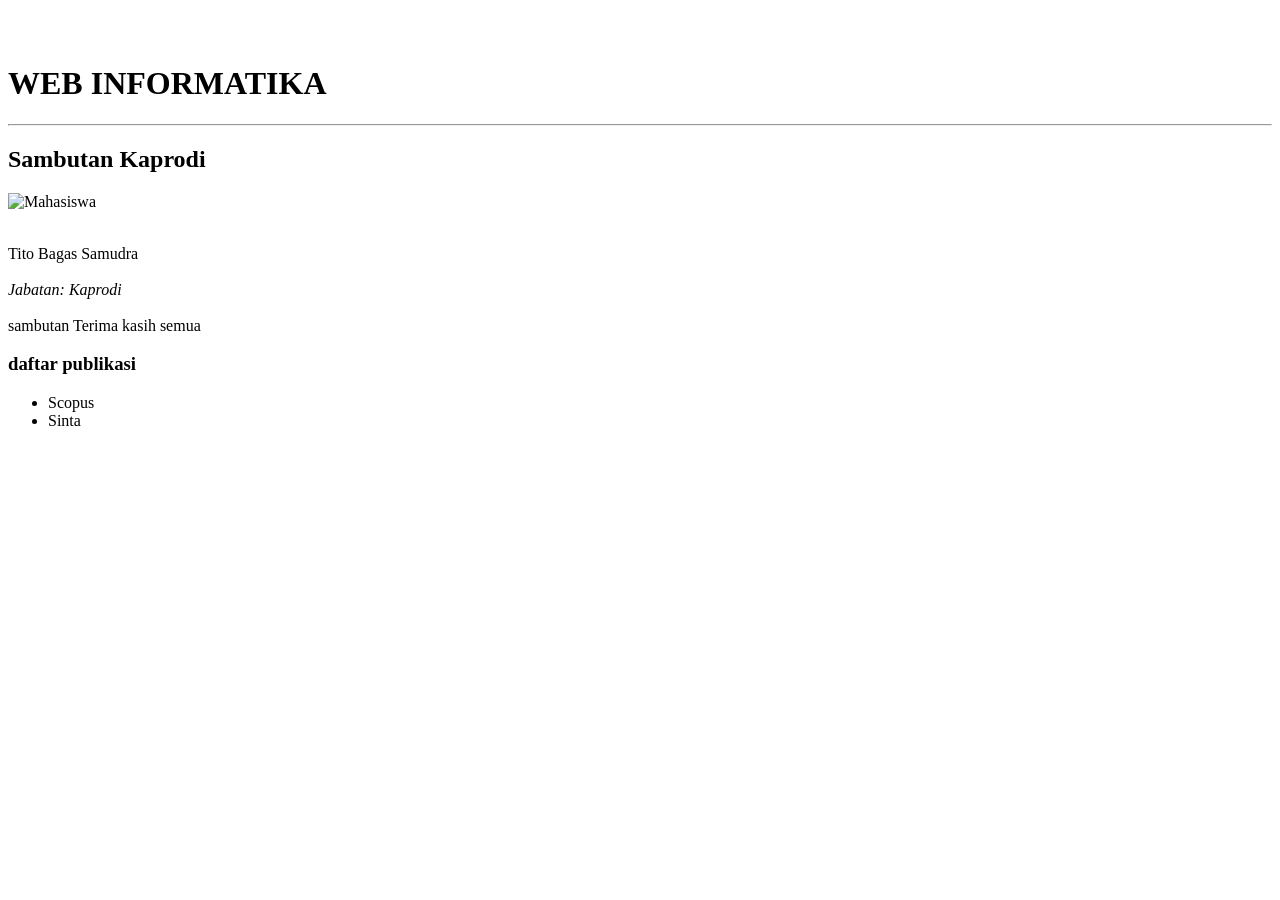
==== index.html @ e08ae62a "add homepage" ====
<!doctype html>
<br lang="en">
  <head>
    <meta charset="UTF-8" />
    <meta name="viewport" content="width=device-width, initial-scale=1.0" />
    <title>INFORMATIKA KELAS A</title>
  </head>
  <br>
    <h1>WEB INFORMATIKA</h1>
    <hr />
    <h2>Sambutan Kaprodi</h2>
    <img src="assets/images/Foto_saya.png" alt="Mahasiswa" width="100px"/>
    <p>
      <br>Tito Bagas Samudra<br/> 
        <br> <i>Jabatan: Kaprodi</i> <br/> 
        <br>sambutan Terima kasih semua<br/>

    </p>
    <h3>daftar publikasi</h3>
    <ul>
        <li>Scopus</li>
        <li>Sinta</li>
    </ul>
  </body>
</html>
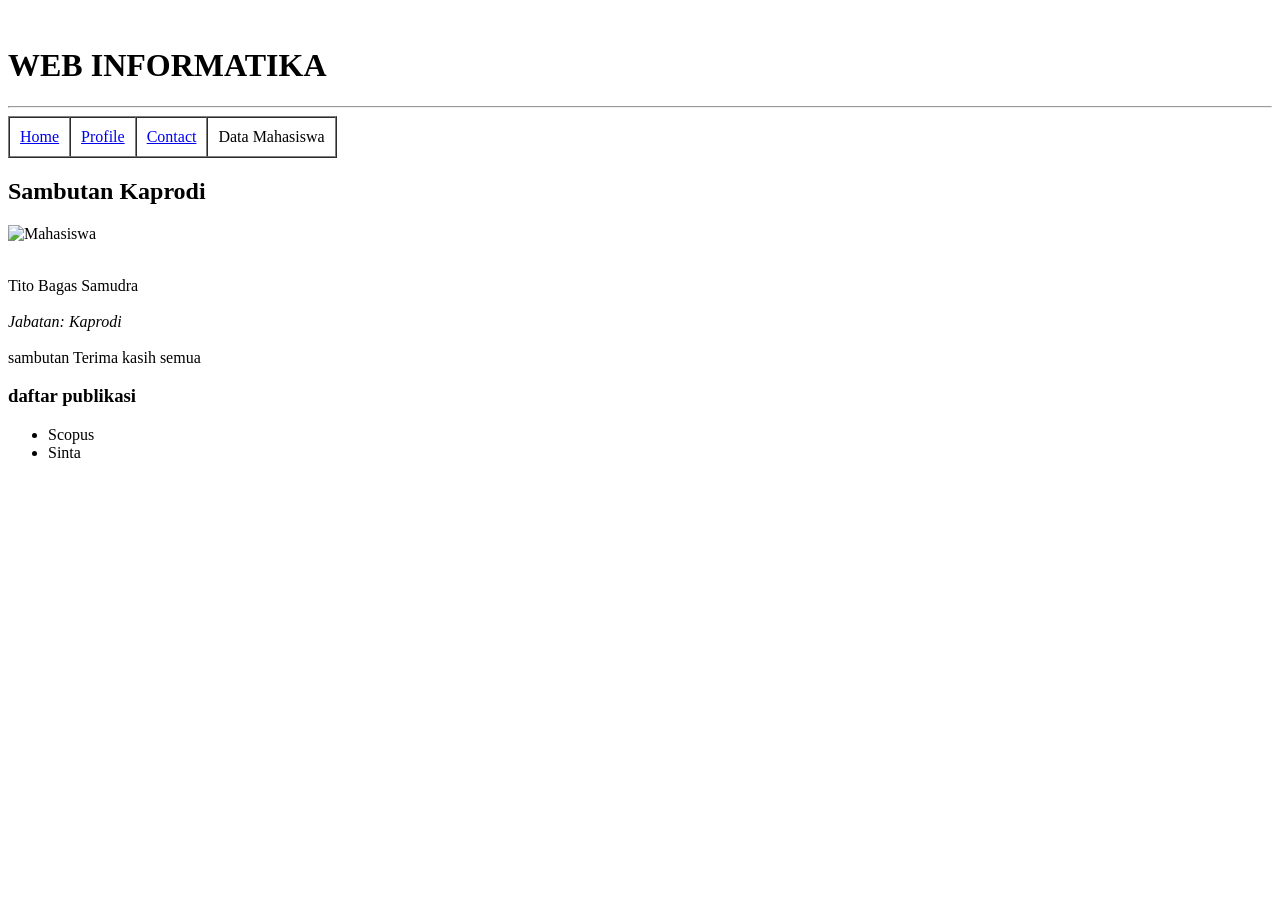
==== commit 355e66b0: "correct the previous" ====
--- a/index.html
+++ b/index.html
@@ -1,25 +1,36 @@
 <!doctype html>
-<br lang="en">
+<html lang="en">
   <head>
     <meta charset="UTF-8" />
     <meta name="viewport" content="width=device-width, initial-scale=1.0" />
     <title>INFORMATIKA KELAS A</title>
   </head>
-  <br>
+  <body>
+    <br />
     <h1>WEB INFORMATIKA</h1>
     <hr />
+    <table border="1px" cellspacing="0" cellpadding="10">
+      <tr>
+        <td><a href="index.html">Home</a></td>
+        <td><a href="profile.html">Profile</a></td>
+        <td><a href="contact.html">Contact</a></td>
+        <td>Data Mahasiswa</td>
+      </tr>
+    </table>
+
     <h2>Sambutan Kaprodi</h2>
-    <img src="assets/images/Foto_saya.png" alt="Mahasiswa" width="100px"/>
+    <img src="assets/images/Foto_saya.png" alt="Mahasiswa" width="100px" />
+
     <p>
-      <br>Tito Bagas Samudra<br/> 
-        <br> <i>Jabatan: Kaprodi</i> <br/> 
-        <br>sambutan Terima kasih semua<br/>
+      <br />Tito Bagas Samudra<br />
+      <br /><i>Jabatan: Kaprodi</i><br />
+      <br />sambutan Terima kasih semua<br />
+    </p>
 
-    </p>
     <h3>daftar publikasi</h3>
     <ul>
-        <li>Scopus</li>
-        <li>Sinta</li>
+      <li>Scopus</li>
+      <li>Sinta</li>
     </ul>
   </body>
 </html>
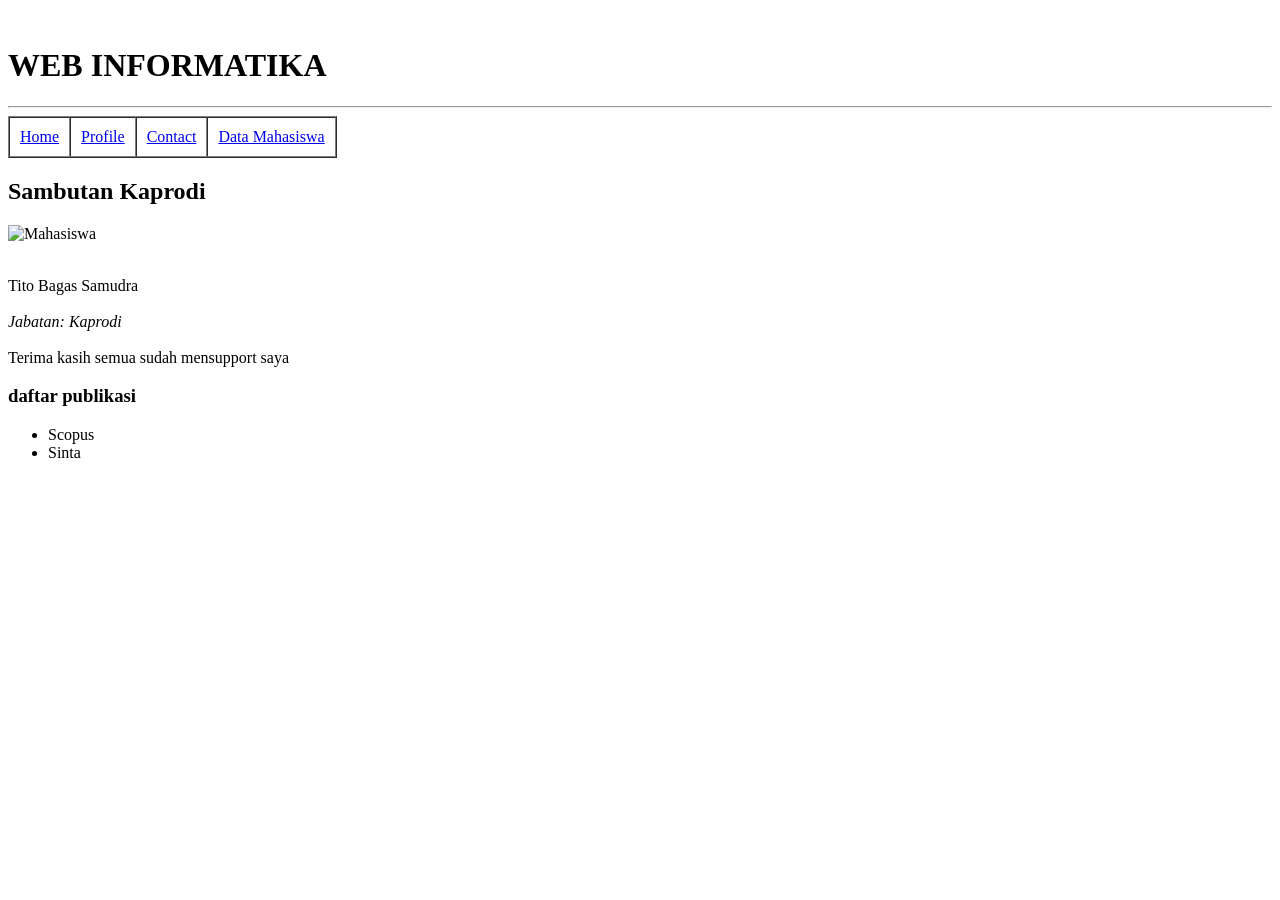
==== commit 3adefa1e: "form input" ====
--- a/index.html
+++ b/index.html
@@ -14,7 +14,7 @@
         <td><a href="index.html">Home</a></td>
         <td><a href="profile.html">Profile</a></td>
         <td><a href="contact.html">Contact</a></td>
-        <td>Data Mahasiswa</td>
+        <td><a href="Mahasiswa.html">Data Mahasiswa</a></td>
       </tr>
     </table>
 
@@ -24,7 +24,7 @@
     <p>
       <br />Tito Bagas Samudra<br />
       <br /><i>Jabatan: Kaprodi</i><br />
-      <br />sambutan Terima kasih semua<br />
+      <br />Terima kasih semua sudah mensupport saya<br />
     </p>
 
     <h3>daftar publikasi</h3>
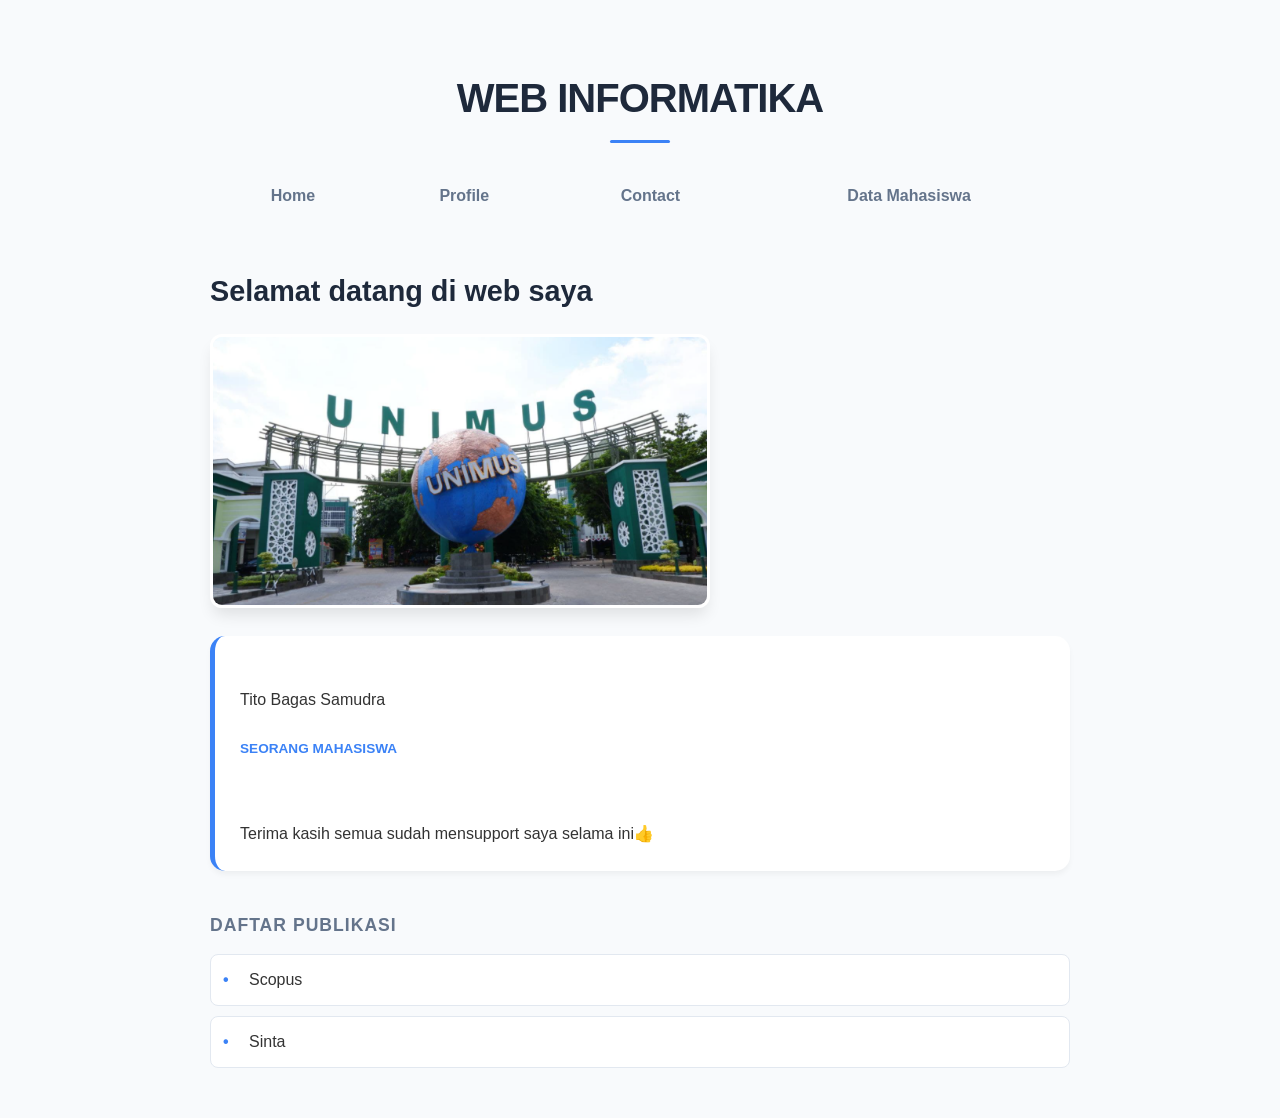
==== commit ab61a360: "add css" ====
--- a/index.html
+++ b/index.html
@@ -4,6 +4,7 @@
     <meta charset="UTF-8" />
     <meta name="viewport" content="width=device-width, initial-scale=1.0" />
     <title>INFORMATIKA KELAS A</title>
+    <link rel="stylesheet" href="style.css" />
   </head>
   <body>
     <br />
@@ -18,13 +19,13 @@
       </tr>
     </table>
 
-    <h2>Sambutan Kaprodi</h2>
-    <img src="assets/images/Foto_saya.png" alt="Mahasiswa" width="100px" />
+    <h2>Selamat datang di web saya</h2>
+    <img src="assets/images/unimus.png" alt="Mahasiswa" width="500px" />
 
     <p>
       <br />Tito Bagas Samudra<br />
-      <br /><i>Jabatan: Kaprodi</i><br />
-      <br />Terima kasih semua sudah mensupport saya<br />
+      <br /><i>Seorang Mahasiswa</i><br />
+      <br />Terima kasih semua sudah mensupport saya selama ini👍<br />
     </p>
 
     <h3>daftar publikasi</h3>
--- a/style.css
+++ b/style.css
@@ -0,0 +1,136 @@
+* {
+    margin: 0;
+    padding: 0;
+    box-sizing: border-box;
+}
+
+body {
+    font-family: 'Inter', -apple-system, sans-serif;
+    line-height: 1.6;
+    color: #333;
+    background-color: #f8fafc;
+    padding: 40px 20px;
+    max-width: 900px;
+    margin: 0 auto;
+}
+
+/* Judul Utama */
+h1 {
+    color: #1e293b;
+    font-size: 2.5rem;
+    text-align: center;
+    margin-bottom: 10px;
+    letter-spacing: -1px;
+}
+
+hr {
+    border: none;
+    height: 3px;
+    background: #3b82f6;
+    width: 60px;
+    margin: 0 auto 30px;
+    border-radius: 2px;
+}
+
+/* Navigasi - Mengubah Tabel menjadi Navbar Modern */
+table {
+    width: 100%;
+    border-collapse: collapse;
+    border: none !important; /* Menghilangkan border 1px dari HTML */
+    margin-bottom: 50px;
+}
+
+table tr td {
+    border: none !important;
+    text-align: center;
+    padding: 0 !important;
+}
+
+table a {
+    display: inline-block;
+    text-decoration: none;
+    color: #64748b;
+    font-weight: 600;
+    padding: 10px 20px;
+    transition: all 0.3s ease;
+    border-radius: 8px;
+}
+
+table a:hover {
+    color: #3b82f6;
+    background-color: #eff6ff;
+}
+
+/* Section Sambutan */
+h2 {
+    color: #1e293b;
+    font-size: 1.8rem;
+    margin-bottom: 20px;
+}
+
+img {
+    border-radius: 12px;
+    box-shadow: 0 10px 15px -3px rgba(0, 0, 0, 0.1);
+    object-fit: cover;
+    margin-bottom: 20px;
+    border: 3px solid white;
+}
+
+p {
+    background: white;
+    padding: 25px;
+    border-radius: 15px;
+    box-shadow: 0 4px 6px -1px rgba(0, 0, 0, 0.05);
+    border-left: 5px solid #3b82f6;
+    margin-bottom: 40px;
+}
+
+p i {
+    color: #3b82f6;
+    font-weight: 600;
+    display: block;
+    margin-bottom: 10px;
+    font-style: normal;
+    text-transform: uppercase;
+    font-size: 0.85rem;
+}
+
+/* Daftar Publikasi */
+h3 {
+    text-transform: uppercase;
+    font-size: 1.1rem;
+    letter-spacing: 1px;
+    color: #64748b;
+    margin-bottom: 15px;
+}
+
+ul {
+    list-style: none;
+}
+
+ul li {
+    background: #ffffff;
+    margin-bottom: 10px;
+    padding: 12px 20px;
+    border-radius: 8px;
+    display: flex;
+    align-items: center;
+    font-weight: 500;
+    transition: transform 0.2s;
+    border: 1px solid #e2e8f0;
+}
+
+ul li:hover {
+    transform: translateX(5px);
+    border-color: #3b82f6;
+}
+
+ul li::before {
+    content: "•";
+    color: #3b82f6;
+    font-weight: bold;
+    display: inline-block;
+    width: 1em;
+    margin-left: -0.5em;
+    margin-right: 10px;
+}
